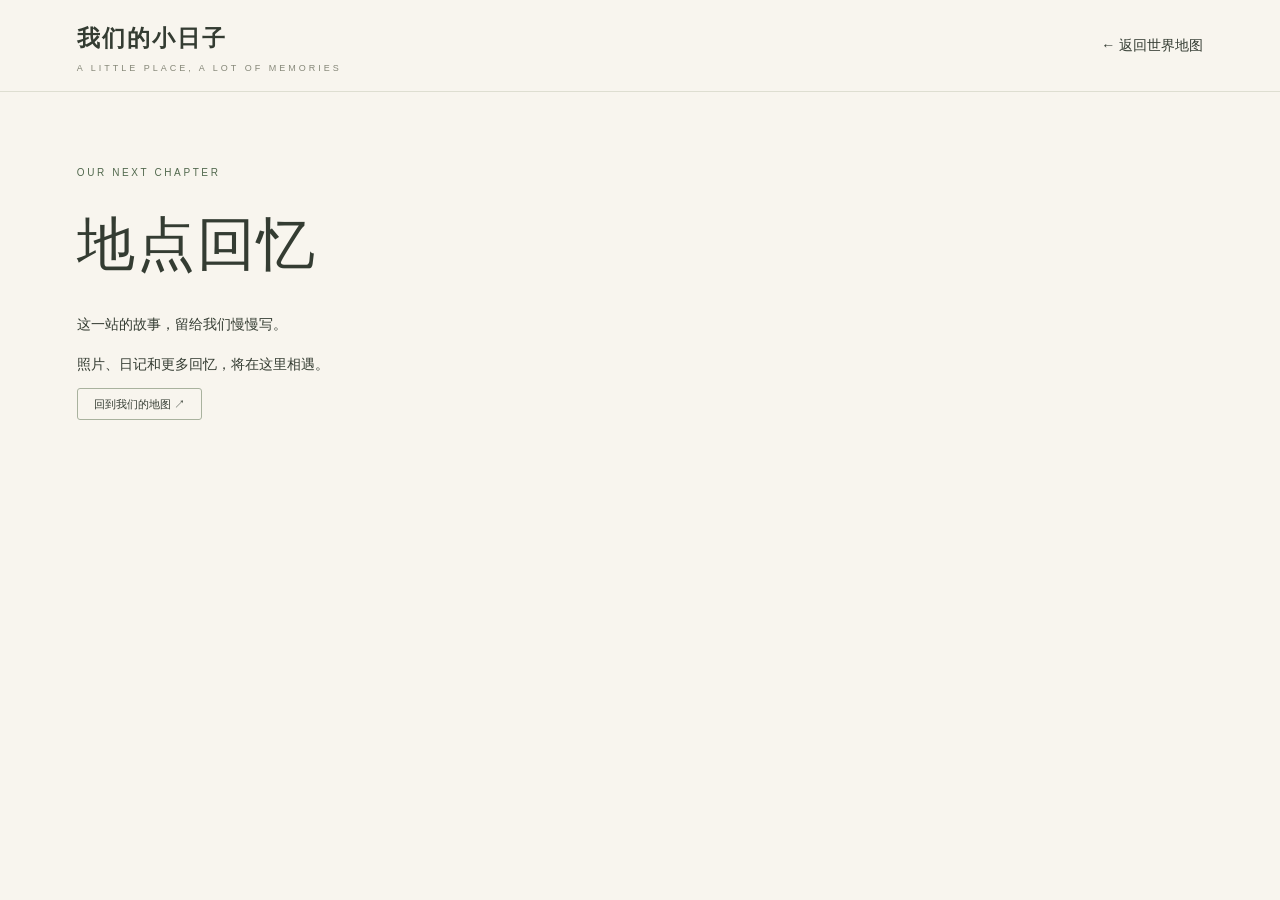
==== place.html @ 431d97f8 "Add world travel map with editable places and future page links" ====
<!doctype html><html lang="zh-CN"><head><meta charset="utf-8"><meta name="viewport" content="width=device-width,initial-scale=1"><title>地点回忆 · 我们的小日子</title><link rel="stylesheet" href="style.css?v=album2"></head><body><header><a class="brand" href="index.html">我们的小日子<span>A LITTLE PLACE, A LOT OF MEMORIES</span></a><a href="travel-map.html">← 返回世界地图</a></header><main class="section"><div class="eyebrow">OUR NEXT CHAPTER</div><h1 id="place-name">地点回忆</h1><p>这一站的故事，留给我们慢慢写。</p><p>照片、日记和更多回忆，将在这里相遇。</p><a class="outline" href="travel-map.html">回到我们的地图 ↗</a></main><script>document.getElementById('place-name').textContent=new URLSearchParams(location.search).get('name')||'地点回忆';</script></body></html>
---- style.css ----
:root{--paper:#f8f5ee;--ink:#343c32;--muted:#858778;--green:#52694e;--line:#deded1;--pink:#f0d8ce}*{box-sizing:border-box}html{scroll-behavior:smooth;scroll-padding-top:90px}body{margin:0;background:var(--paper);color:var(--ink);font-family:'PingFang SC','Microsoft YaHei',sans-serif;font-size:14px;line-height:1.8}button,a,input,textarea,select{-webkit-tap-highlight-color:transparent}button,a{cursor:pointer}button,input,select,textarea{font:inherit}a{color:inherit;text-decoration:none}button{color:inherit}header{height:92px;padding:0 6%;display:flex;align-items:center;justify-content:space-between;border-bottom:1px solid var(--line);background:var(--paper);gap:20px}.brand{font-family:Georgia,'Songti SC',serif;font-size:23px;font-weight:bold;letter-spacing:2px}.brand span{display:block;font:9px sans-serif;letter-spacing:3px;margin-top:3px;color:var(--muted)}nav{display:flex;gap:36px;font-size:13px}nav a:hover{color:#b47158}.music{border:1px solid var(--line);border-radius:30px;padding:9px 14px;background:transparent;font-size:12px;display:flex;align-items:center;gap:12px}.music i{font-style:normal;color:var(--green)}.music.playing{background:#e6ebdf}.hero{max-width:1280px;margin:auto;padding:78px 6% 90px;display:grid;grid-template-columns:1.08fr 1fr;align-items:center;gap:40px}.eyebrow{font:10px sans-serif;letter-spacing:2.6px;color:var(--green);display:flex;align-items:center;gap:8px}.eyebrow>span{width:7px;height:7px;border-radius:50%;background:var(--green)}h1,h2,h3{font-family:Georgia,'Songti SC','STSong',serif;font-weight:500}h1{font-size:clamp(36px,4.5vw,62px);line-height:1.5;letter-spacing:2px;margin:24px 0}h1 .hand{color:var(--green);position:relative;white-space:nowrap}h1 .hand:after{content:'';position:absolute;bottom:-7px;left:0;width:100%;height:10px;border-top:2px solid #b79c77;border-radius:50%;transform:rotate(-3deg)}.hero-copy>p{color:var(--muted);line-height:2.2;font-size:13px}.hero-actions{display:flex;align-items:center;gap:20px;margin:28px 0}.primary{display:inline-flex;align-items:center;justify-content:center;gap:25px;background:var(--green);color:#fff;border:0;border-radius:4px;padding:13px 21px;font-size:12px}.text-button{border:0;background:none;padding:0;font-size:11px;color:var(--muted)}.together{display:flex;gap:12px;align-items:center;margin-top:40px;font-size:10px;color:var(--muted)}.together strong{font-size:12px;color:var(--ink);font-weight:400}.mini-heart{width:42px;height:42px;border:1px solid #d7d6c9;border-radius:50%;font-size:25px;display:grid;place-items:center}.scrapbook{position:relative;transform:rotate(3deg);padding:15px 15px 20px;background:#fffdf7;box-shadow:0 9px 30px #47442c12;max-width:480px}.hero-art{aspect-ratio:1.2;background:#d6dccd;overflow:hidden}.hero-art svg{width:100%;height:100%}.tape{position:absolute;width:115px;height:29px;background:#d5c9a783;top:-12px;left:36%;transform:rotate(-8deg);z-index:2}.photo-caption{font-family:'Songti SC',serif;padding:17px 5px 0;display:flex;justify-content:space-between;font-size:13px}.photo-caption span{font:italic 15px Georgia;color:#b1876c}.stamp{position:absolute;right:-20px;bottom:52px;border:2px solid #a76250;border-radius:50%;width:82px;height:82px;display:grid;align-content:center;text-align:center;font:10px Georgia;line-height:1.5;letter-spacing:2px;color:#a76250;transform:rotate(-17deg)}.scribble{position:absolute;bottom:-40px;left:30px;font-family:'Songti SC',serif;font-size:13px;color:var(--muted);transform:rotate(-6deg)}.ticker{padding:18px 6%;border-block:1px solid var(--line);display:flex;justify-content:space-between;color:#7d806e;font-size:11px;letter-spacing:1px;gap:20px}.section{max-width:1280px;margin:auto;padding:75px 6%}.section-head{display:flex;align-items:center;justify-content:space-between;gap:20px;margin-bottom:30px}h2{font-size:29px;letter-spacing:1px;margin:15px 0 10px}h2 em{font-style:normal;color:var(--green)}.section-head p,.details p{color:var(--muted);font-size:12px}.demo{display:block;font-size:10px;margin-top:5px;color:#a6a392}.outline{border:1px solid #a9b29e;border-radius:3px;background:transparent;padding:9px 16px;font-size:11px;white-space:nowrap}.filter{display:flex;gap:12px;margin:26px 0}.filter button{background:transparent;border:0;border-radius:30px;padding:8px 18px;font-size:12px}.filter .active{background:var(--green);color:white}.filter small{font:8px sans-serif;margin-left:7px;opacity:.7}.cards{display:grid;grid-template-columns:repeat(3,1fr);gap:26px}.card{background:#fffdf8;border:1px solid #e5e1d6;text-align:left;padding:0;border-radius:5px;overflow:hidden;transition:transform .25s}.card:hover{transform:translateY(-5px)}.card-visual{height:220px;overflow:hidden}.card-visual svg,.card-visual img{width:100%;height:100%;object-fit:cover}.card-body{padding:20px}.card-meta{display:flex;justify-content:space-between;color:var(--muted);font-size:9px;letter-spacing:1px}.card h3{font-size:19px;margin:12px 0 7px}.card p{font-size:11px;color:var(--muted);margin:0 0 20px;display:-webkit-box;-webkit-line-clamp:2;-webkit-box-orient:vertical;overflow:hidden}.card-bottom{font-size:10px;display:flex;justify-content:space-between;border-top:1px solid #ece8dd;padding-top:12px;color:var(--muted)}.places{background:#eceee4;max-width:none}.places>.section-head,.map-layout{max-width:1126px;margin-inline:auto}.label{border:1px solid #bec6b3;padding:4px 12px;font-size:10px;border-radius:20px;color:var(--green)}.map-layout{display:grid;grid-template-columns:1.5fr 1fr;border:1px solid #d0d7c7;border-radius:7px;overflow:hidden}.map{position:relative;min-height:290px;background:#dfe5d7}.map>svg{position:absolute;width:100%;height:100%}.map-note{position:absolute;bottom:15px;left:20px;font-size:9px;color:#7f8c78}.pin{position:absolute;border:0;background:var(--green);width:32px;height:32px;border-radius:50% 50% 50% 0;color:white;transform:rotate(-45deg);font-size:21px}.pin span{position:absolute;transform:rotate(45deg);top:37px;left:-5px;font-size:11px;white-space:nowrap;color:var(--green);background:#f8f5ee;padding:0 10px;border-radius:20px}.pin.selected{background:#ac715c;box-shadow:0 0 0 8px #ac715c18}.one{left:24%;top:54%}.two{left:64%;top:23%}.three{left:76%;top:57%}.compass{position:absolute;right:20px;top:10px;font:13px Georgia;text-align:center;color:#87967d}.place-detail{padding:38px;background:#f3f3e9}.place-detail h3{font-size:25px}.place-detail p{font-size:12px;color:#838a77;line-height:2}.place-detail>span:not(.eyebrow){font-size:10px;color:#8b8d7c}.place-detail a{display:block;margin-top:20px;font-size:11px;color:var(--green)}.details{display:grid;grid-template-columns:1fr 2fr;gap:30px}.details h2{line-height:1.6}.notes{display:flex;gap:24px;align-items:center;padding:10px}.note{padding:28px;min-height:245px;box-shadow:3px 7px 15px #5c54230a;position:relative;flex:1}.note:before{content:'';position:absolute;left:38%;top:-10px;width:65px;height:22px;background:#cfc8b46b}.pink{background:#efdbd2;transform:rotate(-3deg)}.cream{background:#efe6c8;transform:rotate(3deg)}.note>span{font-size:9px;letter-spacing:1px;color:#927760}.note p{font-family:'Songti SC',serif;color:#715d51;font-size:20px;line-height:1.8;margin:30px 0}.note small{font-size:9px;color:#978672}.note h3{font-size:20px;margin:14px 0}.note label{display:block;font-size:11px;margin-bottom:12px;color:#746f53}.note input{accent-color:var(--green)}.closing{text-align:center;padding:50px 20px 65px;border-top:1px solid var(--line)}.closing>span{font-size:30px;color:#ac7b64}.closing h2{font-size:27px;line-height:1.8}.closing p{font:9px sans-serif;letter-spacing:3px;color:var(--muted);margin-top:22px}footer{border-top:1px solid var(--line);padding:30px 6%;display:flex;justify-content:space-between;align-items:center;gap:20px}footer .brand{font-size:18px}footer .brand span{font-size:7px}footer>div,footer p{font-size:10px;color:var(--muted)}footer button{background:none;border:0;padding:5px 5px 0 0;font-size:9px;color:var(--green)}dialog{background:var(--paper);border:1px solid var(--line);border-radius:10px;width:min(520px,92vw);padding:32px;color:var(--ink);max-height:88vh;overflow:auto}dialog::backdrop{background:#252d2466;backdrop-filter:blur(4px)}dialog label{display:block;font-size:12px;margin:14px 0}dialog input:not([type=file]),dialog select,dialog textarea{display:block;width:100%;border:1px solid #d7d8c9;background:#fffdf8;padding:9px;margin-top:5px;border-radius:4px}dialog textarea{height:90px;resize:vertical}.form-row{display:flex;gap:15px}.form-row label{flex:1}.close{position:absolute;right:16px;top:10px;border:0;background:none;font-size:25px}.form-row+label{margin-top:0}dialog small{display:block;color:var(--muted);font-size:10px;margin-top:12px}#detail-body .card-visual{height:260px;margin-top:15px}#detail-body p{white-space:pre-wrap}#detail-body h2{font-size:25px}#toast{position:fixed;bottom:25px;left:50%;transform:translateX(-50%);padding:10px 20px;background:var(--ink);color:white;border-radius:5px;font-size:12px;z-index:100;display:none;max-width:90vw}button:focus-visible,a:focus-visible{outline:2px solid #b6785e;outline-offset:5px}@media(max-width:800px){header{height:auto;min-height:82px;flex-wrap:wrap;padding:18px 6%;gap:15px}nav{order:3;width:100%;justify-content:center;gap:35px}.brand{font-size:19px}.music span{display:none}.hero{grid-template-columns:1fr;padding-top:45px;gap:40px}.hero h1{font-size:43px}.scrapbook{width:85%;margin:0 auto 25px}.together{margin-top:20px}.ticker{overflow:auto;white-space:nowrap;justify-content:start;gap:32px}.section{padding:48px 6%}.section-head{align-items:start}.section-head h2{font-size:24px}.section-head h2 em{display:block}.cards{grid-template-columns:repeat(2,1fr);gap:15px}.card-visual{height:180px}.map-layout{grid-template-columns:1fr}.details{grid-template-columns:1fr}.details h2 br{display:none}.notes{gap:16px}.note{padding:20px}.note p{font-size:17px}footer{flex-wrap:wrap}.filter{gap:0;overflow:auto;white-space:nowrap}.filter button{padding:8px 12px}}@media(max-width:480px){.cards{grid-template-columns:1fr}.card-visual{height:240px}.notes{flex-direction:column}.note{width:90%}.hero-actions{gap:10px}.primary{padding:12px 14px}.text-button{font-size:10px}.section-head{gap:12px}.outline{padding:8px 10px}.stamp{right:-15px}.closing h2{font-size:23px}}
@media(prefers-reduced-motion:reduce){html{scroll-behavior:auto}*{transition:none!important}}


/* Shared journal */
[hidden]{display:none!important}.cloud-panel{margin:0 0 24px;padding:20px 22px;border:1px solid #d5cabb;border-radius:10px;background:#faf7ef}.cloud-top,.cloud-actions{display:flex;align-items:center;flex-wrap:wrap;gap:12px}.cloud-top strong{color:#665e4a}.cloud-top span{font-size:12px;overflow-wrap:anywhere}.cloud-panel p{font-size:13px;line-height:1.7;overflow-wrap:anywhere}.cloud-panel small{display:block;margin-top:12px;color:#796e61;font-size:11px}.cloud-actions button{font-size:12px}.cloud-panel button:disabled,button:disabled{opacity:.55;cursor:wait}#cloud-auth p{font-size:13px;overflow-wrap:anywhere}@media(max-width:480px){.cloud-panel{padding:16px}.cloud-actions{gap:8px}.cloud-actions .outline{padding:9px 11px}}

/* Memory actions and photo albums */
.memory-card{position:relative;min-width:0}.memory-card>.card{width:100%;height:100%;display:block}.card-delete{position:absolute;right:10px;top:10px;background:#fffdf8ed;border:1px solid #deded1;border-radius:4px;padding:5px 12px;font-size:11px;color:#945946}.album-gallery{display:grid;gap:12px;margin:15px 0}.album-gallery img{display:block;width:100%;height:auto;border-radius:4px}
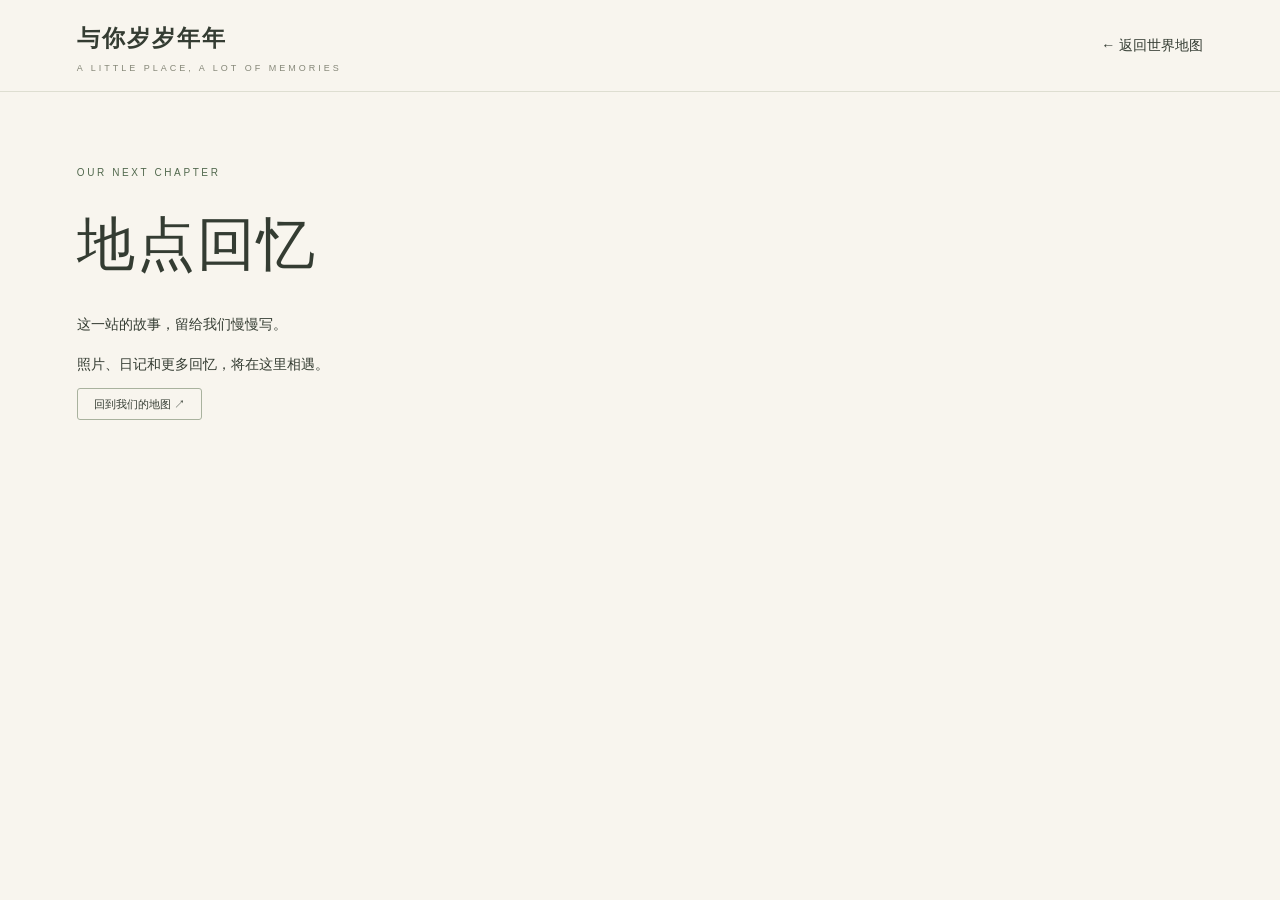
==== commit 89b58dd4: "Publish anniversary date and rename journal to Years With You" ====
--- a/place.html
+++ b/place.html
@@ -1 +1 @@
-<!doctype html><html lang="zh-CN"><head><meta charset="utf-8"><meta name="viewport" content="width=device-width,initial-scale=1"><title>地点回忆 · 我们的小日子</title><link rel="stylesheet" href="style.css?v=album2"></head><body><header><a class="brand" href="index.html">我们的小日子<span>A LITTLE PLACE, A LOT OF MEMORIES</span></a><a href="travel-map.html">← 返回世界地图</a></header><main class="section"><div class="eyebrow">OUR NEXT CHAPTER</div><h1 id="place-name">地点回忆</h1><p>这一站的故事，留给我们慢慢写。</p><p>照片、日记和更多回忆，将在这里相遇。</p><a class="outline" href="travel-map.html">回到我们的地图 ↗</a></main><script>document.getElementById('place-name').textContent=new URLSearchParams(location.search).get('name')||'地点回忆';</script></body></html>+<!doctype html><html lang="zh-CN"><head><meta charset="utf-8"><meta name="viewport" content="width=device-width,initial-scale=1"><title>地点回忆 · 与你岁岁年年</title><link rel="stylesheet" href="style.css?v=album2"></head><body><header><a class="brand" href="index.html">与你岁岁年年<span>A LITTLE PLACE, A LOT OF MEMORIES</span></a><a href="travel-map.html">← 返回世界地图</a></header><main class="section"><div class="eyebrow">OUR NEXT CHAPTER</div><h1 id="place-name">地点回忆</h1><p>这一站的故事，留给我们慢慢写。</p><p>照片、日记和更多回忆，将在这里相遇。</p><a class="outline" href="travel-map.html">回到我们的地图 ↗</a></main><script>document.getElementById('place-name').textContent=new URLSearchParams(location.search).get('name')||'地点回忆';</script></body></html>
--- a/style.css
+++ b/style.css
@@ -7,3 +7,10 @@
 
 /* Memory actions and photo albums */
 .memory-card{position:relative;min-width:0}.memory-card>.card{width:100%;height:100%;display:block}.card-delete{position:absolute;right:10px;top:10px;background:#fffdf8ed;border:1px solid #deded1;border-radius:4px;padding:5px 12px;font-size:11px;color:#945946}.album-gallery{display:grid;gap:12px;margin:15px 0}.album-gallery img{display:block;width:100%;height:auto;border-radius:4px}
+
+/* Custom checklist entries retain the paper-note layout on small screens. */
+.notes,.note{min-width:0}.note label{overflow-wrap:anywhere}.todo-form{margin:18px 0 14px}.todo-form label{margin-bottom:6px}.todo-input-row{display:flex;flex-wrap:wrap;gap:8px}.todo-input-row input{flex:1 1 120px;min-width:0;width:100%;border:1px solid #bfb696;border-radius:3px;background:#fffdf7;padding:8px;font-size:12px;color:var(--ink)}.todo-input-row button{padding:8px 12px}.todo-input-row input:focus-visible{outline:2px solid var(--green);outline-offset:2px}
+
+.note .todo-status{font:11px/1.7 sans-serif;color:#746f53;margin:12px 0}.todo-actions{display:flex;gap:8px;flex-wrap:wrap;margin:12px 0}.todo-actions .outline{font-size:10px;padding:6px 9px}
+
+.shared-places-preview{display:flex;flex-wrap:wrap;gap:14px;max-width:1126px;margin:auto}.shared-places-preview a{background:#fffdf8;border:1px solid var(--line);border-radius:6px;padding:16px 24px}.todo-row-actions{margin:-7px 0 14px;padding-left:20px;display:flex;gap:16px}.todo-row-actions button{font-size:10px}
